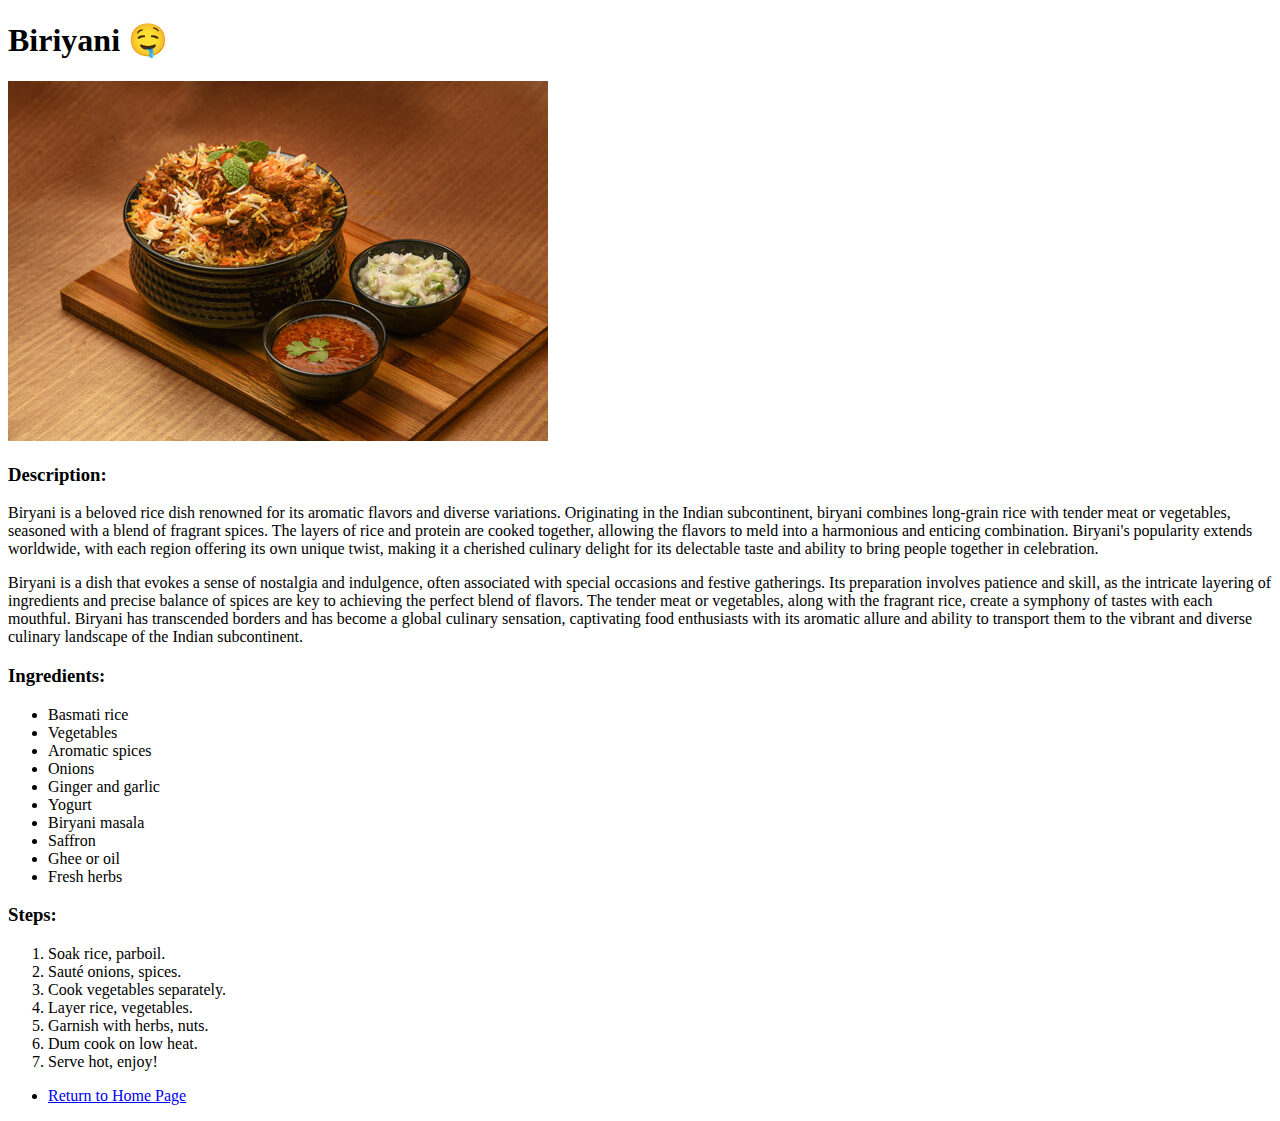
==== recipes/biriyani.html @ 4532d4eb "Build the Basic structure of the website" ====
<!DOCTYPE html>
<html lang="en">
<head>
  <meta charset="UTF-8">
  <title>Biriyani</title>
</head>
<body>
  <h1>Biriyani 🤤</h1>
  <img src="../images/biriyani.jpg"  alt="an image of Biriyani">
  <h3>Description:</h3>
  <p>
    Biryani is a beloved rice dish renowned for its aromatic flavors and diverse variations. Originating in the Indian subcontinent, biryani combines long-grain rice with tender meat or vegetables, seasoned with a blend of fragrant spices. The layers of rice and protein are cooked together, allowing the flavors to meld into a harmonious and enticing combination. Biryani's popularity extends worldwide, with each region offering its own unique twist, making it a cherished culinary delight for its delectable taste and ability to bring people together in celebration.
  </p>

  <p>
    Biryani is a dish that evokes a sense of nostalgia and indulgence, often associated with special occasions and festive gatherings. Its preparation involves patience and skill, as the intricate layering of ingredients and precise balance of spices are key to achieving the perfect blend of flavors. The tender meat or vegetables, along with the fragrant rice, create a symphony of tastes with each mouthful. Biryani has transcended borders and has become a global culinary sensation, captivating food enthusiasts with its aromatic allure and ability to transport them to the vibrant and diverse culinary landscape of the Indian subcontinent.
  </p>

  <h3>Ingredients:</h3>
  <ul>
    <li>Basmati rice</li>
    <li>Vegetables</li>
    <li>Aromatic spices</li>
    <li>Onions</li>
    <li>Ginger and garlic</li>
    <li>Yogurt</li>
    <li>Biryani masala</li>
    <li>Saffron</li>
    <li>Ghee or oil</li>
    <li>Fresh herbs</li>
  </ul>

  <h3>Steps:</h3>
  <ol>
    <li>Soak rice, parboil.</li>
    <li>Sauté onions, spices.</li>
    <li>Cook vegetables separately.</li>
    <li>Layer rice, vegetables.</li>
    <li>Garnish with herbs, nuts.</li>
    <li>Dum cook on low heat.</li>
    <li>Serve hot, enjoy!</li>
  </ol>

  <ul>
    <li><a href="../index.html">Return to Home Page</a></li>
  </ul>
  
</body>
</html>
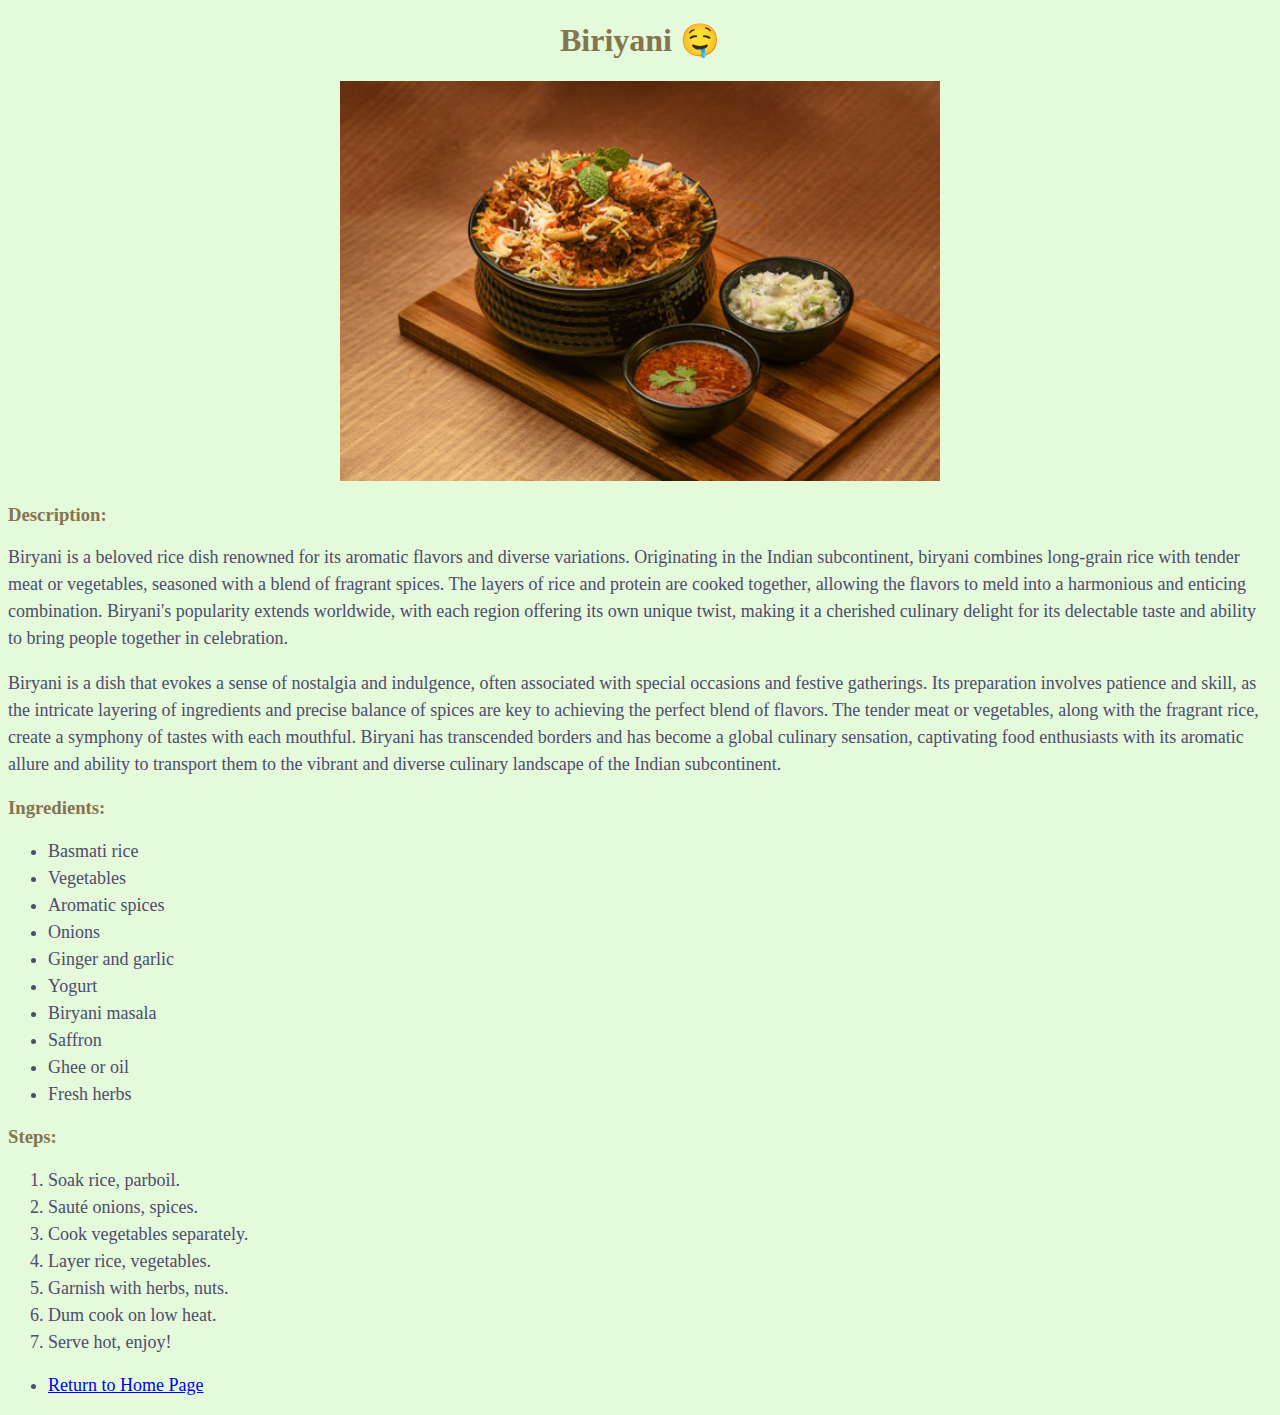
==== commit 5f98e78c: "Add Styles Sheet and apply them to all HTML pages" ====
--- a/recipes/biriyani.html
+++ b/recipes/biriyani.html
@@ -3,6 +3,7 @@
 <head>
   <meta charset="UTF-8">
   <title>Biriyani</title>
+  <link rel="stylesheet" href="../styles/styles.css">
 </head>
 <body>
   <h1>Biriyani 🤤</h1>
--- a/styles/styles.css
+++ b/styles/styles.css
@@ -0,0 +1,23 @@
+body {
+  background-color: #E5F9DB;
+  text-align: center;
+  font-family: "Verdana";
+}
+
+h1, h3 {
+  color: #83764F;
+}
+
+img {
+  width: 600px;
+}
+
+li, h3, p {
+  text-align: left;
+}
+
+p, li {
+  color: #4C4C6D;
+  font-size: large;
+  line-height: 1.5;
+}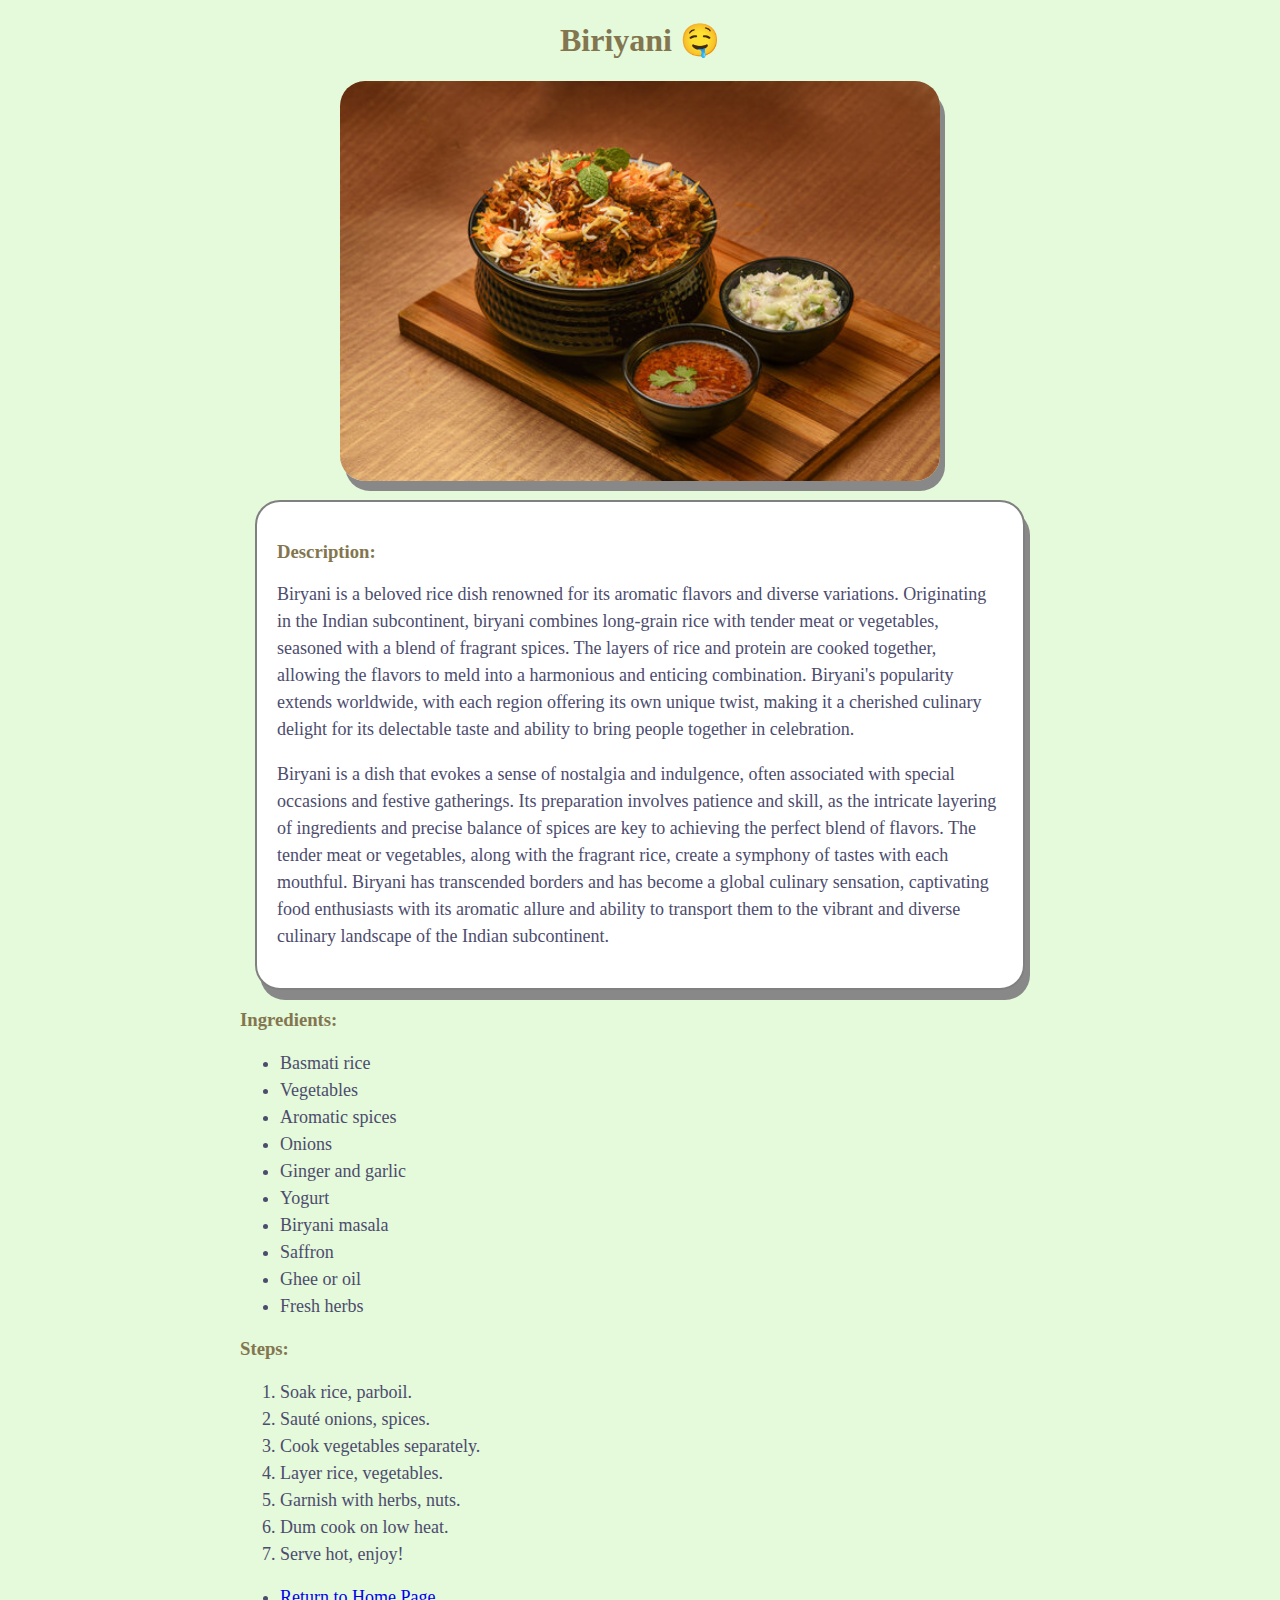
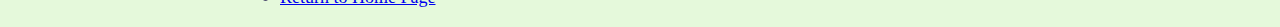
==== commit 10e35e2f: "Add Margin and Paddings to look better" ====
--- a/recipes/biriyani.html
+++ b/recipes/biriyani.html
@@ -8,14 +8,16 @@
 <body>
   <h1>Biriyani 🤤</h1>
   <img src="../images/biriyani.jpg"  alt="an image of Biriyani">
-  <h3>Description:</h3>
-  <p>
-    Biryani is a beloved rice dish renowned for its aromatic flavors and diverse variations. Originating in the Indian subcontinent, biryani combines long-grain rice with tender meat or vegetables, seasoned with a blend of fragrant spices. The layers of rice and protein are cooked together, allowing the flavors to meld into a harmonious and enticing combination. Biryani's popularity extends worldwide, with each region offering its own unique twist, making it a cherished culinary delight for its delectable taste and ability to bring people together in celebration.
-  </p>
+  <div class="box">
+    <h3>Description:</h3>
+    <p>
+      Biryani is a beloved rice dish renowned for its aromatic flavors and diverse variations. Originating in the Indian subcontinent, biryani combines long-grain rice with tender meat or vegetables, seasoned with a blend of fragrant spices. The layers of rice and protein are cooked together, allowing the flavors to meld into a harmonious and enticing combination. Biryani's popularity extends worldwide, with each region offering its own unique twist, making it a cherished culinary delight for its delectable taste and ability to bring people together in celebration.
+    </p>
 
-  <p>
-    Biryani is a dish that evokes a sense of nostalgia and indulgence, often associated with special occasions and festive gatherings. Its preparation involves patience and skill, as the intricate layering of ingredients and precise balance of spices are key to achieving the perfect blend of flavors. The tender meat or vegetables, along with the fragrant rice, create a symphony of tastes with each mouthful. Biryani has transcended borders and has become a global culinary sensation, captivating food enthusiasts with its aromatic allure and ability to transport them to the vibrant and diverse culinary landscape of the Indian subcontinent.
-  </p>
+    <p>
+      Biryani is a dish that evokes a sense of nostalgia and indulgence, often associated with special occasions and festive gatherings. Its preparation involves patience and skill, as the intricate layering of ingredients and precise balance of spices are key to achieving the perfect blend of flavors. The tender meat or vegetables, along with the fragrant rice, create a symphony of tastes with each mouthful. Biryani has transcended borders and has become a global culinary sensation, captivating food enthusiasts with its aromatic allure and ability to transport them to the vibrant and diverse culinary landscape of the Indian subcontinent.
+    </p>
+  </div>
 
   <h3>Ingredients:</h3>
   <ul>
--- a/styles/styles.css
+++ b/styles/styles.css
@@ -2,6 +2,8 @@
   background-color: #E5F9DB;
   text-align: center;
   font-family: "Verdana";
+  max-width: 800px;
+  margin: auto;
 }
 
 h1, h3 {
@@ -20,4 +22,18 @@
   color: #4C4C6D;
   font-size: large;
   line-height: 1.5;
+}
+
+.box {
+  background-color: #fff;
+  padding: 20px;
+  margin: 15px;
+  border: 2px solid grey;
+  border-radius: 25px;
+  box-shadow: 5px 10px #888888;
+}
+
+img {
+  border-radius: 25px;
+  box-shadow: 5px 10px #888888;
 }